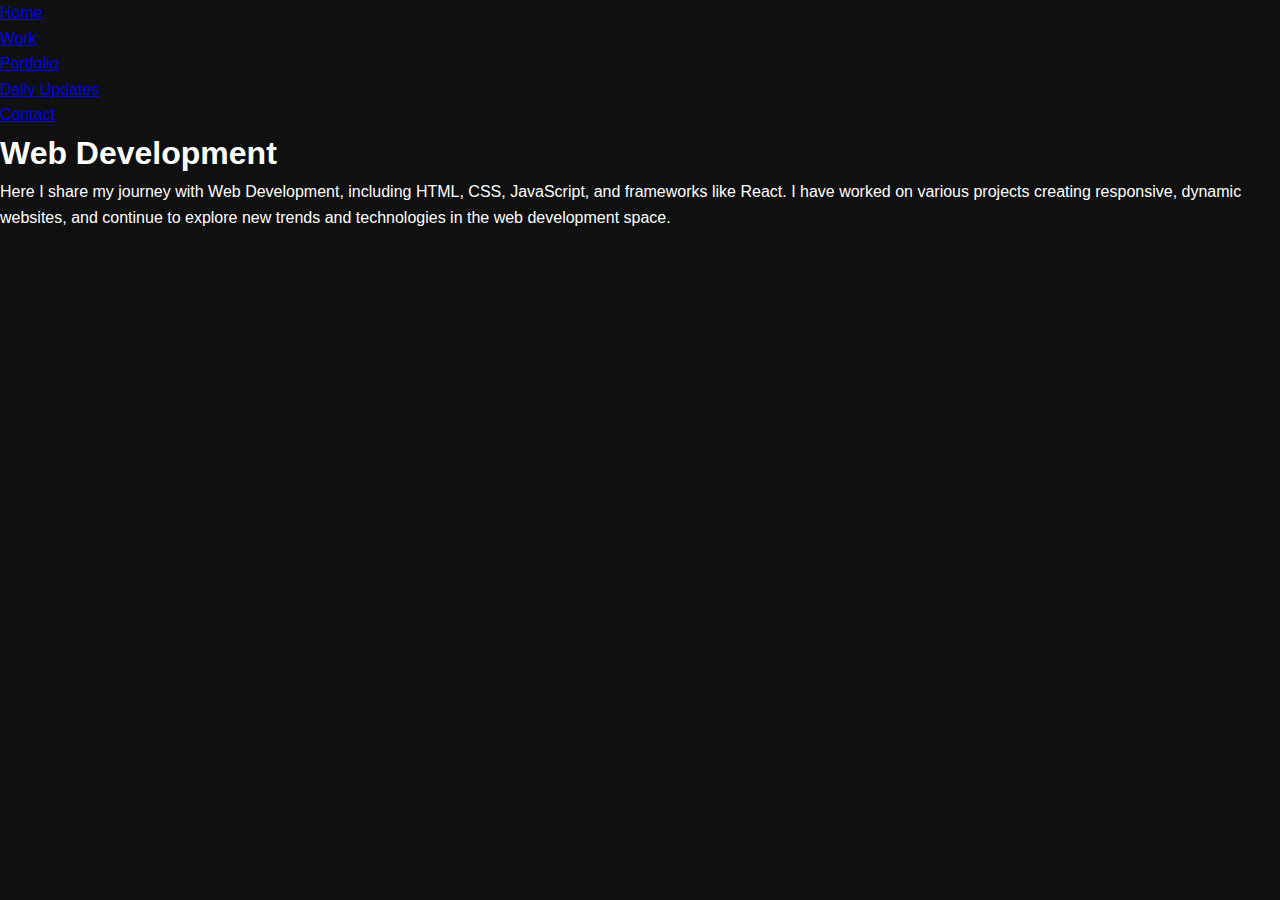
==== web-development.html @ e075856b "Add files via upload" ====
<!DOCTYPE html>
<html lang="en">
<head>
    <meta charset="UTF-8">
    <meta name="viewport" content="width=device-width, initial-scale=1.0">
    <title>Web Development</title>
    <link rel="stylesheet" href="styles.css"> <!-- Link to your CSS file -->
</head>
<body>

    <nav>
        <ul>
            <li><a href="index.html">Home</a></li>
            <li><a href="index.html#work">Work</a></li>
            <li><a href="index.html#portfolio">Portfolio</a></li>
            <li><a href="index.html#updates">Daily Updates</a></li>
            <li><a href="index.html#contact">Contact</a></li>
        </ul>
    </nav>

    <section id="web-development">
        <h1>Web Development</h1>
        <p>Here I share my journey with Web Development, including HTML, CSS, JavaScript, and frameworks like React. I have worked on various projects creating responsive, dynamic websites, and continue to explore new trends and technologies in the web development space.</p>
        <!-- You can add more details about your studies, projects, certifications, etc. -->
    </section>

</body>
</html>
---- styles.css ----
/* General Reset */
* {
    margin: 0;
    padding: 0;
    box-sizing: border-box;
}

/* Body Styling */
body {
    font-family: 'Roboto', sans-serif;
    background-color: #101010;
    color: #ffffff;
    line-height: 1.6;
}

/* Navbar Styling */
.navbar {
    background-color: #0a0a0a;
    padding: 15px 0;
    position: sticky;
    top: 0;
    z-index: 1000;
    box-shadow: 0 2px 5px rgba(0, 0, 0, 0.2);
}

.navbar ul {
    list-style-type: none;
    display: flex;
    justify-content: center;
    gap: 30px;
}

.navbar ul li {
    display: inline-block;
}

.navbar ul li a {
    text-decoration: none;
    color: #b0b0b0;
    background-color: #333;
    padding: 12px 25px;
    border-radius: 25px;
    font-size: 18px;
    transition: background-color 0.3s ease, transform 0.3s ease;
}

/* Animation on Hover */
.navbar ul li a:hover {
    background-color: #575757;
    transform: scale(1.05);
    color: #ffffff;
}

/* Home Section Styling */
#home {
    display: flex;
    align-items: center;
    justify-content: center;
    padding: 100px 20px;
    background-color: #1a1a1a;
}

.image-container {
    margin-right: 30px;
}

.profile-pic {
    width: 200px;
    height: 200px;
    border-radius: 50%;
    object-fit: cover;
    border: 5px solid #ffffff;
    box-shadow: 0 4px 15px rgba(0, 0, 0, 0.5);
}

.introduction {
    max-width: 600px;
}

.introduction h1 {
    font-size: 36px;
    margin-bottom: 15px;
}

.introduction p {
    font-size: 18px;
}

/* Work Section Styling */
#work {
    padding: 50px 20px;
    text-align: center;
    background-color: #2c2c2c;
}

.work-container {
    display: grid;
    grid-template-columns: repeat(auto-fit, minmax(250px, 1fr));
    gap: 20px;
}

.work-item {
    background-color: #383838;
    padding: 20px;
    border-radius: 10px;
    color: #ffffff;
    box-shadow: 0 4px 10px rgba(0, 0, 0, 0.3);
    transition: transform 0.3s;
}

.work-item:hover {
    transform: translateY(-5px);
}

.work-item h3 {
    margin-bottom: 15px;
}

.work-item button {
    padding: 10px 20px;
    background-color: #575757;
    color: white;
    border: none;
    border-radius: 5px;
    cursor: pointer;
    transition: background-color 0.3s;
}

.work-item button:hover {
    background-color: #444;
}

/* Portfolio Section Styles */
#portfolio {
    padding: 50px 20px;
    text-align: center;
}

.portfolio-container {
    display: flex;
    flex-wrap: wrap;
    gap: 20px;
    justify-content: space-around;
    padding: 20px;
}

.portfolio-item {
    background-color: #333;
    border-radius: 10px;
    padding: 20px;
    text-align: center;
    width: 300px;
    box-shadow: 0 4px 10px rgba(0, 0, 0, 0.5);
}

.portfolio-item img {
    width: 100%;
    border-radius: 10px;
    margin-bottom: 15px;
}

.portfolio-item h3 {
    margin-bottom: 10px;
    font-size: 22px;
}

.portfolio-item button {
    background-color: darkgray;
    border: none;
    padding: 10px 20px;
    border-radius: 20px;
    cursor: pointer;
    transition: background-color 0.3s ease;
}

.portfolio-item button:hover {
    background-color: gray;
}

/* Daily Updates Section Styles */
#daily-updates {
    padding: 50px 20px;
    text-align: center;
}

.updates-container {
    display: flex;
    flex-wrap: wrap;
    gap: 20px;
    justify-content: space-around;
    padding: 20px;
}

.update-item {
    background-color: #2c2c2c;
    border-radius: 10px;
    padding: 20px;
    text-align: center;
    width: 300px;
    box-shadow: 0 4px 10px rgba(0, 0, 0, 0.5);
}

.update-item h3 {
    margin-bottom: 10px;
}

.update-item p {
    margin-bottom: 15px;
}

/* Contact Section Styling */
#contact {
    padding: 50px 20px;
}

#contact-form {
    display: flex;
    flex-direction: column;
    max-width: 400px;
    margin: auto;
}

#contact-form input,
#contact-form select,
#contact-form button {
    margin: 10px 0;
    padding: 10px;
    border-radius: 5px;
    border: 1px solid #ccc;
}

#contact-form button {
    background-color: #333;
    color: white;
    border: none;
    cursor: pointer;
    transition: background-color 0.3s;
}

#contact-form button:hover {
    background-color: #555;
}

#comments-section {
    margin-top: 20px;
}

/* Footer Styling */
footer {
    background-color: #0a0a0a;
    color: #ffffff;
    padding: 20px 0;
    text-align: center;
    position: relative;
}

.footer-content {
    max-width: 1200px;
    margin: 0 auto;
    padding: 0 20px;
}

.social-media {
    list-style-type: none;
    padding: 0;
}

.social-media li {
    display: inline;
    margin: 0 10px;
}

.social-media a {
    color: white;
    text-decoration: none;
    transition: color 0.3s;
}

.social-media a:hover {
    color: #ddd;
}

.home-content {
    display: flex;
    align-items: center;
    justify-content: center;
    padding: 50px 20px;
    background-color: #1a1a1a;
}

.image-container {
    margin-right: 30px;
}

.introduction {
    max-width: 600px;
}

.introduction h1 {
    font-size: 36px;
    margin-bottom: 15px;
}

.introduction p {
    font-size: 18px;
    line-height: 1.6;
}
#contact {
    padding: 50px 20px;
    background-color: #2c2c2c;
}

#contact-form {
    display: flex;
    flex-direction: column;
    max-width: 400px;
    margin: auto;
}

#contact-form input,
#contact-form textarea,
#contact-form button {
    margin: 10px 0;
    padding: 10px;
    border-radius: 5px;
    border: 1px solid #ccc;
}

#contact-form button {
    background-color: #333;
    color: white;
    border: none;
    cursor: pointer;
    transition: background-color 0.3s;
}

#contact-form button:hover {
    background-color: #555;
}

#comments-section {
    margin-top: 20px;
    text-align: left; /* Align comments to the left */
}
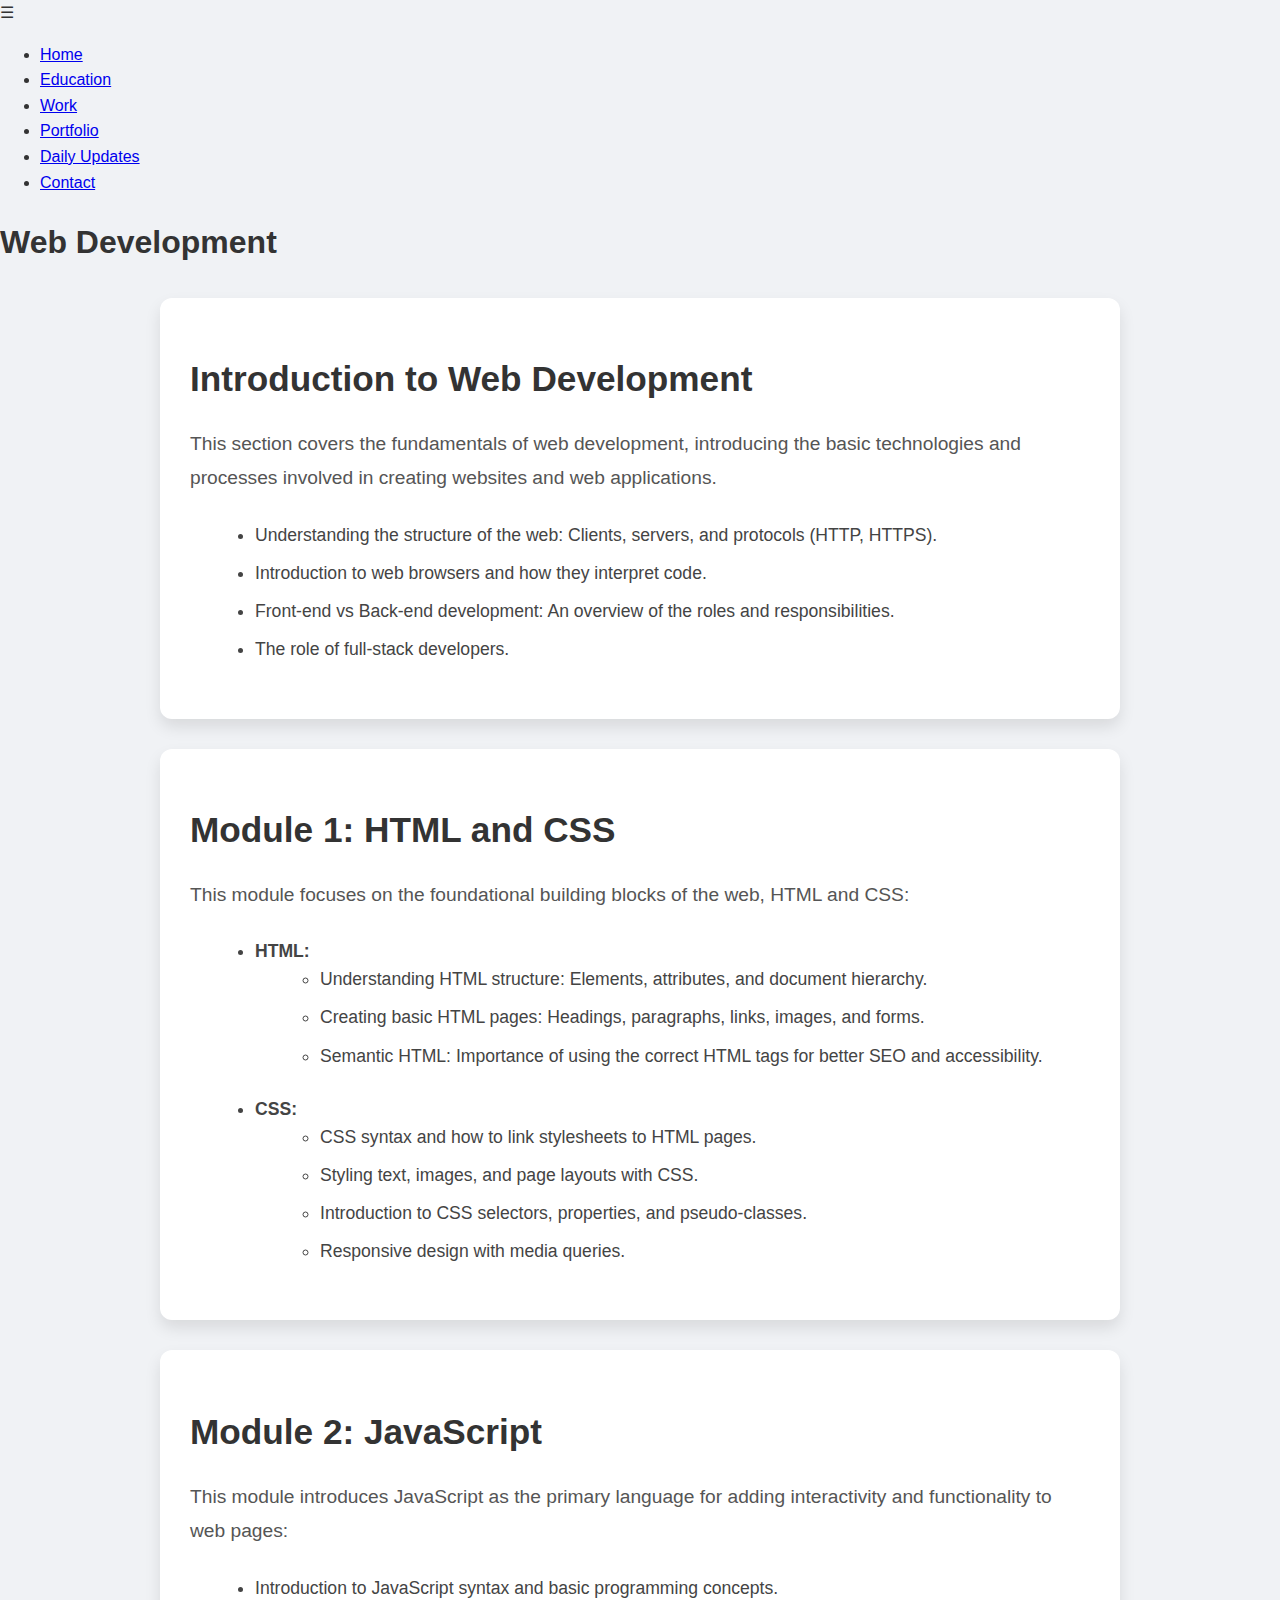
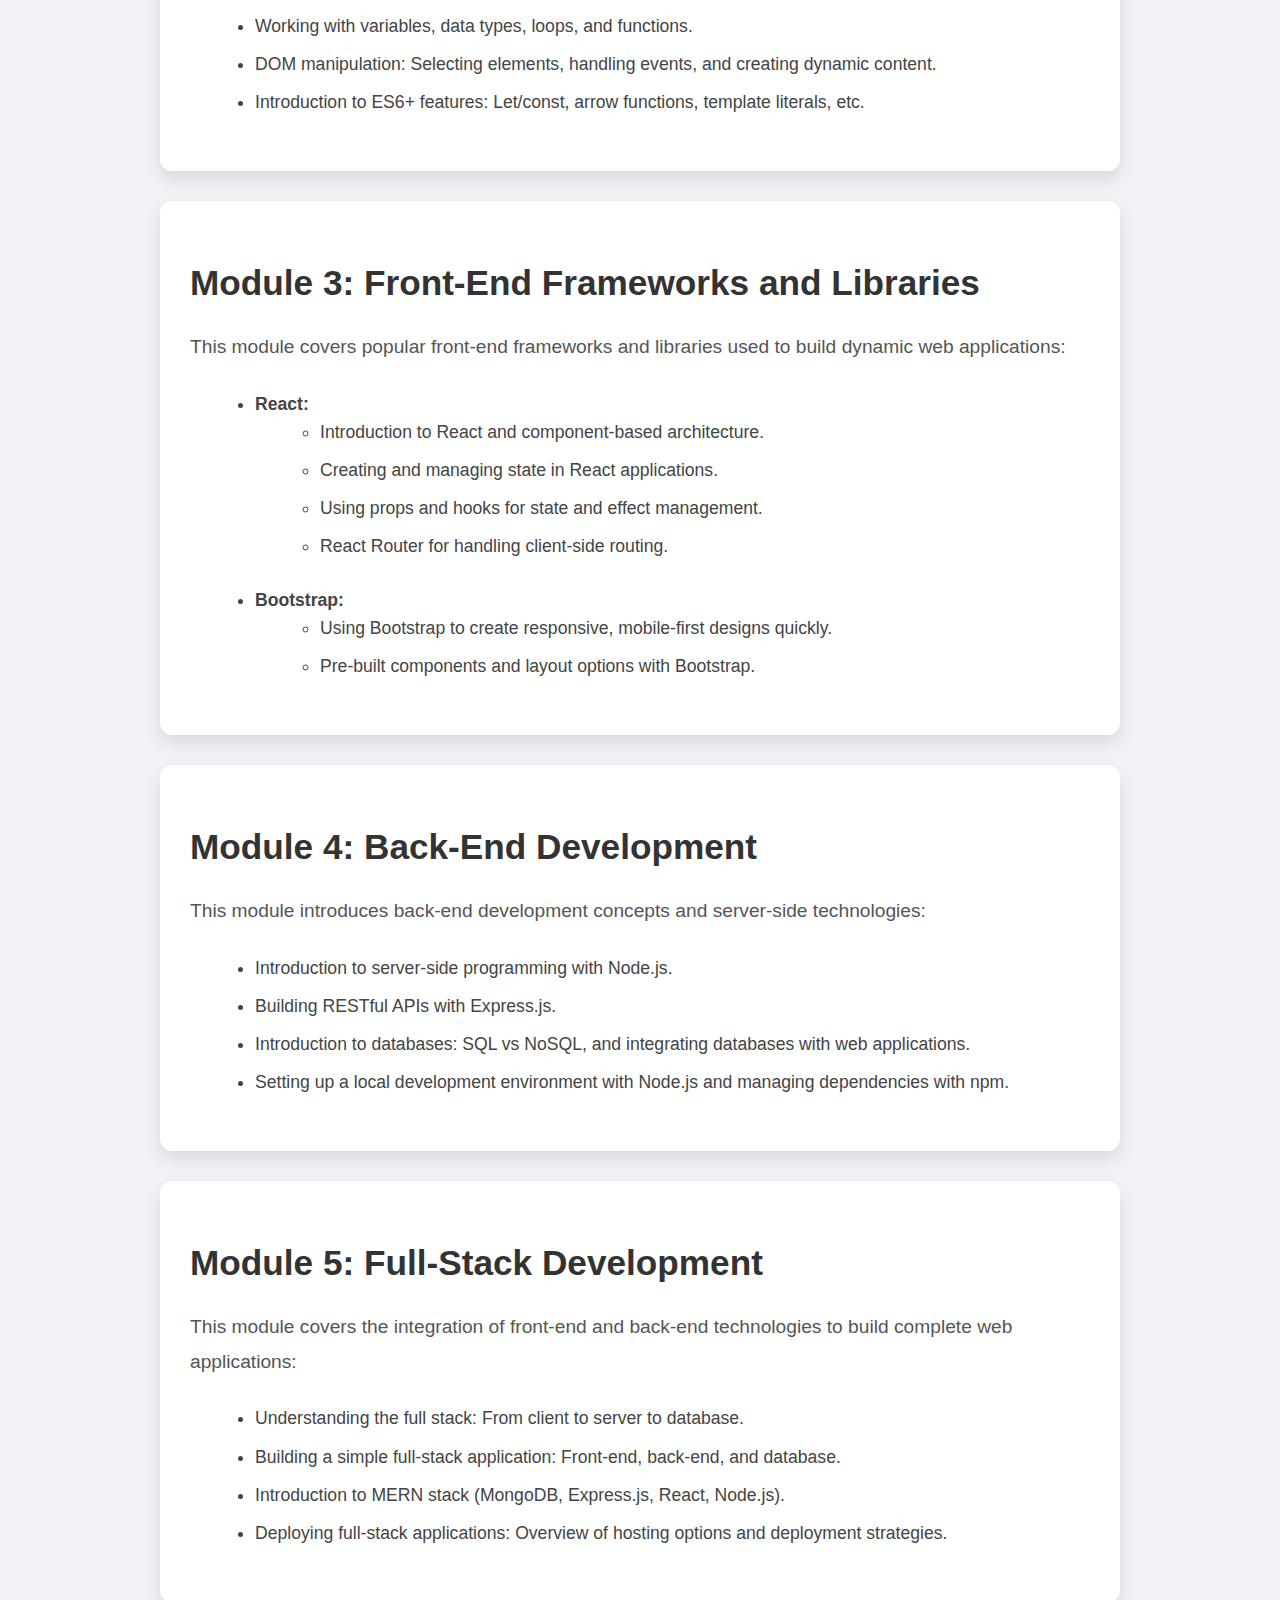
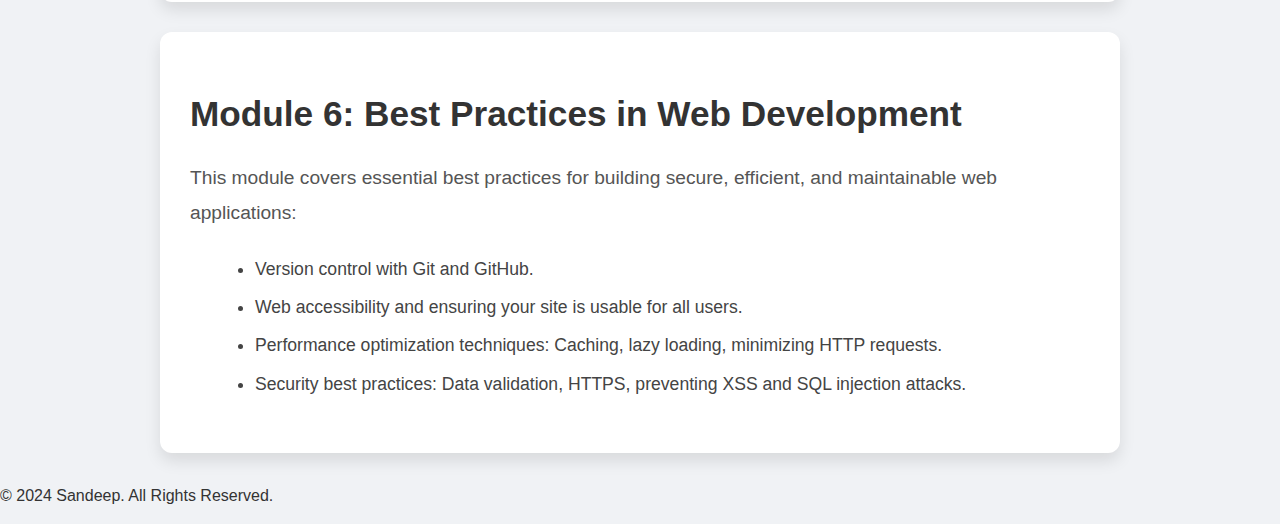
==== commit 023bec7b: "Update web-development.html" ====
--- a/web-development.html
+++ b/web-development.html
@@ -4,25 +4,134 @@
     <meta charset="UTF-8">
     <meta name="viewport" content="width=device-width, initial-scale=1.0">
     <title>Web Development</title>
-    <link rel="stylesheet" href="styles.css"> <!-- Link to your CSS file -->
+    <link rel="stylesheet" href="styles.css">
+    <link rel="stylesheet" href="readmore.css">
 </head>
 <body>
-
-    <nav>
-        <ul>
-            <li><a href="index.html">Home</a></li>
+    <!-- Navbar -->
+    <nav class="navbar">
+        <div class="hamburger-menu" onclick="toggleMenu()">☰</div>
+        <ul id="navbar">
+            <li><a href="index.html#home">Home</a></li>
+            <li><a href="#education">Education</a></li>
             <li><a href="index.html#work">Work</a></li>
             <li><a href="index.html#portfolio">Portfolio</a></li>
-            <li><a href="index.html#updates">Daily Updates</a></li>
+            <li><a href="index.html#daily-updates">Daily Updates</a></li>
             <li><a href="index.html#contact">Contact</a></li>
         </ul>
     </nav>
 
-    <section id="web-development">
+    <header>
         <h1>Web Development</h1>
-        <p>Here I share my journey with Web Development, including HTML, CSS, JavaScript, and frameworks like React. I have worked on various projects creating responsive, dynamic websites, and continue to explore new trends and technologies in the web development space.</p>
-        <!-- You can add more details about your studies, projects, certifications, etc. -->
+    </header>
+
+    <section id="web-development-introduction">
+        <h1>Introduction to Web Development</h1>
+        <p>This section covers the fundamentals of web development, introducing the basic technologies and processes involved in creating websites and web applications.</p>
+        <ul>
+            <li>Understanding the structure of the web: Clients, servers, and protocols (HTTP, HTTPS).</li>
+            <li>Introduction to web browsers and how they interpret code.</li>
+            <li>Front-end vs Back-end development: An overview of the roles and responsibilities.</li>
+            <li>The role of full-stack developers.</li>
+        </ul>
     </section>
+    
+    <section id="web-development-html-css">
+        <h1>Module 1: HTML and CSS</h1>
+        <p>This module focuses on the foundational building blocks of the web, HTML and CSS:</p>
+        <ul>
+            <li><strong>HTML:</strong> 
+                <ul>
+                    <li>Understanding HTML structure: Elements, attributes, and document hierarchy.</li>
+                    <li>Creating basic HTML pages: Headings, paragraphs, links, images, and forms.</li>
+                    <li>Semantic HTML: Importance of using the correct HTML tags for better SEO and accessibility.</li>
+                </ul>
+            </li>
+            <li><strong>CSS:</strong>
+                <ul>
+                    <li>CSS syntax and how to link stylesheets to HTML pages.</li>
+                    <li>Styling text, images, and page layouts with CSS.</li>
+                    <li>Introduction to CSS selectors, properties, and pseudo-classes.</li>
+                    <li>Responsive design with media queries.</li>
+                </ul>
+            </li>
+        </ul>
+    </section>
+    
+    <section id="web-development-javascript">
+        <h1>Module 2: JavaScript</h1>
+        <p>This module introduces JavaScript as the primary language for adding interactivity and functionality to web pages:</p>
+        <ul>
+            <li>Introduction to JavaScript syntax and basic programming concepts.</li>
+            <li>Working with variables, data types, loops, and functions.</li>
+            <li>DOM manipulation: Selecting elements, handling events, and creating dynamic content.</li>
+            <li>Introduction to ES6+ features: Let/const, arrow functions, template literals, etc.</li>
+        </ul>
+    </section>
+    
+    <section id="web-development-front-end-frameworks">
+        <h1>Module 3: Front-End Frameworks and Libraries</h1>
+        <p>This module covers popular front-end frameworks and libraries used to build dynamic web applications:</p>
+        <ul>
+            <li><strong>React:</strong>
+                <ul>
+                    <li>Introduction to React and component-based architecture.</li>
+                    <li>Creating and managing state in React applications.</li>
+                    <li>Using props and hooks for state and effect management.</li>
+                    <li>React Router for handling client-side routing.</li>
+                </ul>
+            </li>
+            <li><strong>Bootstrap:</strong>
+                <ul>
+                    <li>Using Bootstrap to create responsive, mobile-first designs quickly.</li>
+                    <li>Pre-built components and layout options with Bootstrap.</li>
+                </ul>
+            </li>
+        </ul>
+    </section>
+    
+    <section id="web-development-back-end">
+        <h1>Module 4: Back-End Development</h1>
+        <p>This module introduces back-end development concepts and server-side technologies:</p>
+        <ul>
+            <li>Introduction to server-side programming with Node.js.</li>
+            <li>Building RESTful APIs with Express.js.</li>
+            <li>Introduction to databases: SQL vs NoSQL, and integrating databases with web applications.</li>
+            <li>Setting up a local development environment with Node.js and managing dependencies with npm.</li>
+        </ul>
+    </section>
+    
+    <section id="web-development-full-stack">
+        <h1>Module 5: Full-Stack Development</h1>
+        <p>This module covers the integration of front-end and back-end technologies to build complete web applications:</p>
+        <ul>
+            <li>Understanding the full stack: From client to server to database.</li>
+            <li>Building a simple full-stack application: Front-end, back-end, and database.</li>
+            <li>Introduction to MERN stack (MongoDB, Express.js, React, Node.js).</li>
+            <li>Deploying full-stack applications: Overview of hosting options and deployment strategies.</li>
+        </ul>
+    </section>
+    
+    <section id="web-development-best-practices">
+        <h1>Module 6: Best Practices in Web Development</h1>
+        <p>This module covers essential best practices for building secure, efficient, and maintainable web applications:</p>
+        <ul>
+            <li>Version control with Git and GitHub.</li>
+            <li>Web accessibility and ensuring your site is usable for all users.</li>
+            <li>Performance optimization techniques: Caching, lazy loading, minimizing HTTP requests.</li>
+            <li>Security best practices: Data validation, HTTPS, preventing XSS and SQL injection attacks.</li>
+        </ul>
+    </section>
+    
+    <footer>
+        <p>&copy; 2024 Sandeep. All Rights Reserved.</p>
+    </footer>
 
+    <script>
+        function toggleMenu() {
+            const navbar = document.getElementById('navbar');
+            navbar.classList.toggle('show');
+        }
+    </script>
 </body>
 </html>
--- a/readmore.css
+++ b/readmore.css
@@ -0,0 +1,101 @@
+/* Global Styles */
+body {
+    font-family: 'Helvetica Neue', sans-serif;
+    line-height: 1.6;
+    margin: 0;
+    padding: 0;
+    background-color: #f0f2f5;
+    color: #333;
+}
+
+/* Section Styling */
+section {
+    background-color: #ffffff;
+    margin: 30px auto;
+    padding: 30px;
+    max-width: 900px;
+    border-radius: 12px;
+    box-shadow: 0 8px 16px rgba(0, 0, 0, 0.1);
+    transition: transform 0.2s ease-in-out;
+}
+
+section:hover {
+    transform: translateY(-5px);
+}
+
+section h1 {
+    font-size: 2.2rem;
+    margin-bottom: 15px;
+    color: #333;
+    font-weight: 600;
+}
+
+section p {
+    font-size: 1.2rem;
+    line-height: 1.8;
+    margin-bottom: 25px;
+    color: #555;
+}
+
+section ul {
+    margin-left: 25px;
+    margin-bottom: 25px;
+}
+
+section ul li {
+    font-size: 1.1rem;
+    line-height: 1.6;
+    margin-bottom: 10px;
+    color: #444;
+}
+
+/* Button Styling */
+button {
+    display: inline-block;
+    padding: 12px 25px;
+    font-size: 1rem;
+    font-weight: 500;
+    background-color: #28a745;
+    color: #fff;
+    border: none;
+    border-radius: 30px;
+    cursor: pointer;
+    transition: background-color 0.3s ease, box-shadow 0.3s ease;
+}
+
+button:hover {
+    background-color: #218838;
+    box-shadow: 0 4px 12px rgba(0, 0, 0, 0.1);
+}
+
+button:focus {
+    outline: none;
+}
+
+/* Image Styling */
+.cert-preview {
+    max-width: 100%;
+    border-radius: 8px;
+    margin-top: 20px;
+    box-shadow: 0 4px 12px rgba(0, 0, 0, 0.1);
+}
+
+/* Media Queries */
+@media (max-width: 768px) {
+    section {
+        padding: 20px;
+    }
+
+    section h1 {
+        font-size: 1.8rem;
+    }
+
+    section p, section ul li {
+        font-size: 1rem;
+    }
+
+    button {
+        padding: 10px 20px;
+        font-size: 0.9rem;
+    }
+}
